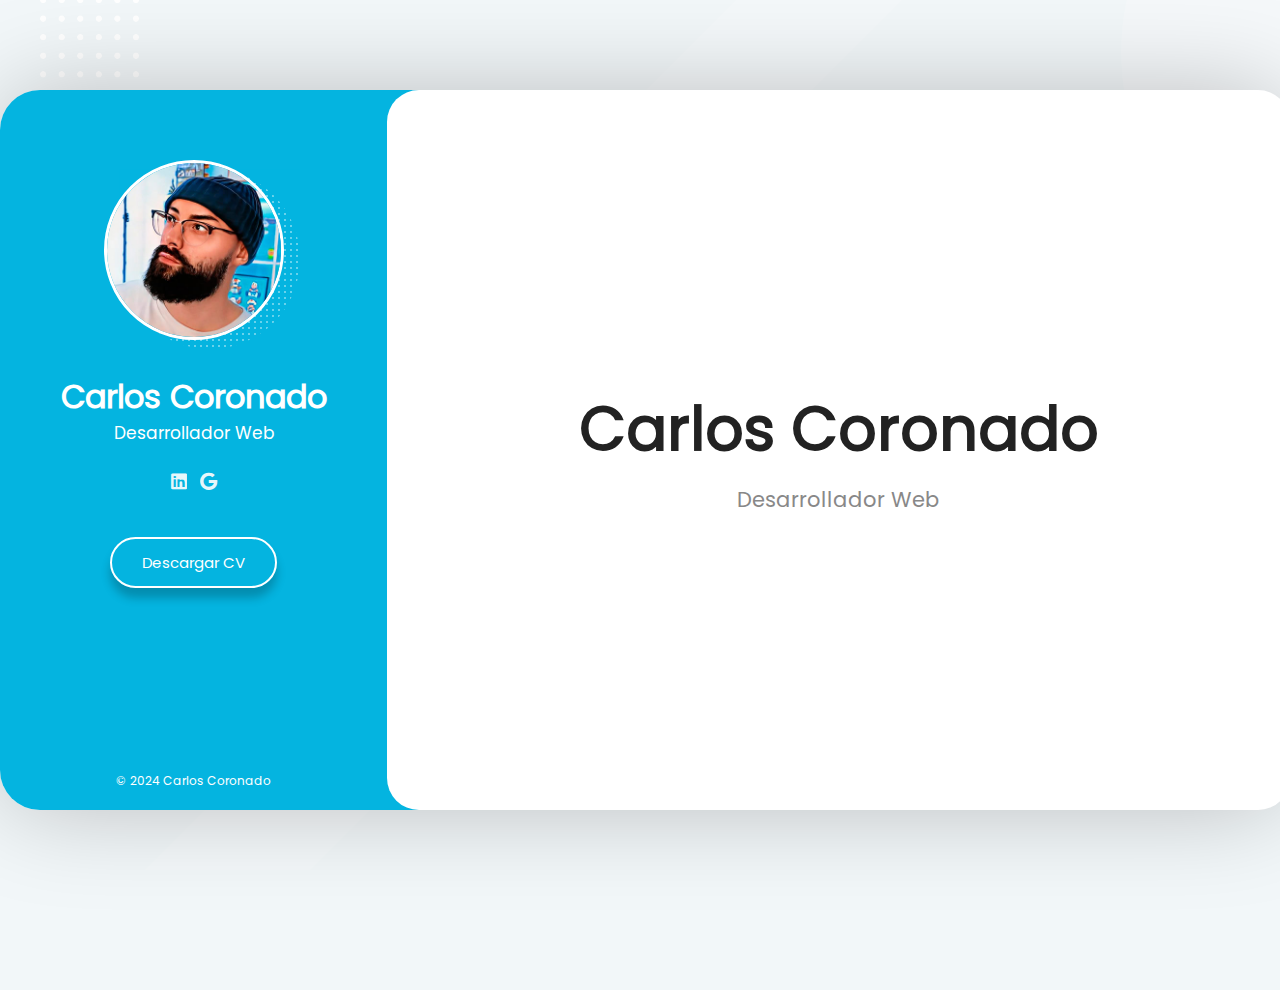
==== index.html @ d8cf8780 "First Commit" ====
<!DOCTYPE html>
<html lang="es">
  <head>
    <meta charset="UTF-8" />
    <meta name="viewport" content="width=device-width, initial-scale=1.0" />

    <!--Estilos-->
    <link
      rel="stylesheet"
      href="assets/fonts/fontawesome-free-6.1.2-web/css/all.min.css"
    />
    <link rel="stylesheet" href="assets/fonts/poppins/poppins.css" />
    <link rel="stylesheet" href="assets/css/reset.css" />
    <link rel="stylesheet" href="assets/css/scroll.css" />
    <link rel="stylesheet" href="assets/css/styles.css" />

    <title>Portafolio - Carlos Coronado</title>
  </head>
  <body>
    <!--Layout Principal-->
    <div class="layout">
      <!--Barra Lateral (Info del usuario)-->
      <aside class="layout__aside">
        <section class="aside__user-info">
          <!--Información general usuario-->
          <div class="user-info__general">
            <div class="user-info__container-image">
              <img
                src="assets/img/default-user.jpg"
                alt="Foto de perfil de usuario"
                class="user-info__image"
              />
            </div>
            <h2 class="user-info__name">Carlos Coronado</h2>
            <h4 class="user-info__job">Desarrollador Web</h4>
          </div>
          <!--Menu de navegación-->
          <nav class="user-info__menu">
            <ul class="menu__list">
              <li class="menu__option">
                <a href="index.html" class="menu__link menu__link--active">
                  <i class="fa-solid fa-home menu__icon"></i>
                  <span class="menu__overlay">Home</span>
                </a>
              </li>
              <li class="menu__option">
                <a href="sobre-mi.html" class="menu__link">
                  <i class="fa-solid fa-user menu__icon"></i>
                  <span class="menu__overlay">Sobre mi</span>
                </a>
              </li>
              <li class="menu__option">
                <a href="curriculum.html" class="menu__link">
                  <i class="fa-solid fa-graduation-cap menu__icon"></i>
                  <span class="menu__overlay">Curriculum</span>
                </a>
              </li>
              <li class="menu__option">
                <a href="portafolio.html" class="menu__link">
                  <i class="fa-solid fa-briefcase menu__icon"></i>
                  <span class="menu__overlay">Portafolio</span>
                </a>
              </li>
              <li class="menu__option">
                <a href="blog.html" class="menu__link">
                  <i class="fa-solid fa-book menu__icon"></i>
                  <span class="menu__overlay">Blog</span>
                </a>
              </li>
              <li class="menu__option">
                <a href="contacto.html" class="menu__link">
                  <i class="fa-solid fa-envelope menu__icon"></i>
                  <span class="menu__overlay">Contacto</span>
                </a>
              </li>
            </ul>
          </nav>
          <!--Link o redes sociales-->
          <div class="user-info__links">
            <ul class="links__social">
              <li class="social__option">
                <a href="#" class="social__link">
                  <i class="fa-brands fa-linkedin social__icon"></i>
                </a>
              </li>
              <li class="social__option">
                <a href="#" class="social__link">
                  <i class="fa-brands fa-google social__icon"></i>
                </a>
              </li>
            </ul>
          </div>
          <!--Boton del curriculum-->
          <div class="user-info__buttons">
            <a href="#" class="user-info__btn"> Descargar CV </a>
          </div>
          <!--Pie de página-->
          <footer class="user-info__footer">&copy; 2024 Carlos Coronado</footer>
        </section>
      </aside>

      <!--Contenido Principal-->
      <main class="layout__content">
        <section class="content__page">
          <!--Este contenido cambia en cada pagina del sitio web -->
          <h1 class="page__name">Carlos Coronado</h1>
          <h2 class="page__job">Desarrollador Web</h2>
        </section>
      </main>
    </div>
  </body>
</html>
---- assets/fonts/poppins/poppins.css ----
@font-face {
  font-family: 'Poppins';
  src: url('./Poppins-Regular.ttf') format('truetype');
  font-weight: 400;
  font-style: normal;
}
---- assets/css/scroll.css ----
:root {
  --color-scrollbar: #d3d3d4;
  --color-background-scrollbar: #eee;
}

/*SCROLL CHROME*/
.content__page::-webkit-scrollbar {
  width: 25px;
  background: transparent;
}

.content__page::-webkit-scrollbar-thumb {
  border: 10px solid transparent;
  box-shadow: none;
  border-radius: 40px;
}
.content__page:hover::-webkit-scrollbar-thumb {
  box-shadow: inset 0 0 0 10px var(--color-scrollbar);
}
.content__page:hover::-webkit-scrollbar-thumb:hover {
  border: 8px solid transparent;
  box-shadow: inset 0 0 0 10px var(--color-secundario);
}
.content__page::-webkit-scrollbar-track {
  background-color: transparent;
  margin-top: 40px;
  margin-bottom: 40px;
}

/*SCROLL MOZ*/
.content__page {
  scrollbar-width: thin;
  scrollbar-color: var(--color-scrollbar) transparent;
}

/*SCROLL CHROME BARRA LATERAL*/
.layout__aside::-webkit-scrollbar {
  width: 25px;
  background: var(--color-secundario);
}

.layout__aside::-webkit-scrollbar-thumb {
  border: 10px solid transparent;
  box-shadow: none;
  border-radius: 40px;
}
.layout__aside:hover::-webkit-scrollbar-thumb {
  box-shadow: inset 0 0 0 10px var(--color-principal);
}
.layout__aside:hover::-webkit-scrollbar-thumb:hover {
  border: 8px solid transparent;
  box-shadow: inset 0 0 0 10px var(--color-principal);
}
.layout__aside::-webkit-scrollbar-track {
  background-color: transparent;
  margin-top: 40px;
  margin-bottom: 40px;
}

/*SCROLL MOZ LATERAL*/
.layout_aside {
  scrollbar-width: thin;
  scrollbar-color: var(--color-scrollbar) transparent;
}

.layout__aside {
  scrollbar-width: thin;
  scrollbar-color: var(--color-scrollbar) var(--color-secundario);
}
---- assets/css/styles.css ----
/*Definicion Variables*/

:root {
  --color-principal: #fff;
  --color-secundario: #04b4e0;

  --color-background: #f2f7f9;
  --color-transparente: transparent;

  --color-icono: #b5b6b7;
  --color-subtitulo: #888;
  --color-titulo: #222;
  --color-texto: #555;

  --color-border-reviews: #e5e6e7;
  --color-company: #a5a6a7;

  --color-scrollbar: #d3d3d4;
  --color-background-scrollbar: #eee;

  --color-background-certificate: #f5f5f5;
}

/*Estilo generales*/

html {
  font-size: 10px;
}

body {
  width: 100%;
  height: auto;
  font-family: 'Poppins', Helvetica, sans-serif;
  font-size: 1.5rem;
  background-color: var(--color-background);
  color: var(--color-texto);
}

h1,
h2,
h3,
h4,
h5,
h6 {
  color: var(--color-titulo);
}

/*Imagen de Fondo*/
body {
  background-image: url('../img/fondo.png');
  background-size: cover;
  background-repeat: no-repeat;
  background-position: -20px -120px;
  overflow: hidden;
}

/*Estructura principal*/

.layout {
  position: relative;
  min-width: 1290px;
  width: 75%;
  height: 80vh;
  min-height: 80vh;
  margin: 10vh auto;

  display: grid;
  grid-template-areas: 'aside content';
  grid-template-columns: 30% 70%;

  /*Sombra detras del layout*/

  border-radius: 4rem;
  box-shadow: 0 0 100px -5px rgb(0, 0, 0, 0.25);
}

/*Barra lateral Azul*/
.layout__aside {
  grid-area: aside;

  border-radius: 4rem 0 0 4rem;
  overflow: auto;
  overflow-x: hidden;
}

.aside__user-info {
  display: flex;
  flex-direction: column;
  align-items: center;
  text-align: center;
  min-height: 100%;
  min-width: 30rem;
  background-color: var(--color-secundario);
  color: var(--color-principal);
}

.user-info__container-image {
  position: relative;
  display: inline-block;
  width: 18rem;
  margin-top: 7rem;
  z-index: 1;
}

.user-info__image {
  width: 100%;
  background-color: var(--color-principal);
  border: 3px solid var(--color-principal);
  border-radius: 20rem;
}

.user-info__container-image::after {
  content: 'Hola';
  position: absolute;
  top: 5%;
  left: 9%;
  z-index: -1;
  width: 100%;
  height: 100%;
  background-image: -webkit-repeating-radial-gradient(
    center center,
    #fff,
    #fff 1px,
    transparent 0px,
    transparent 100%
  );
  background-size: 0.6rem 0.6rem;
  border-radius: 30rem;
  opacity: 0.4;
}

.user-info__name {
  color: var(--color-principal);
  font-weight: bold;
  font-size: 3.2rem;
  margin-top: 2.6rem;
}

.user-info__job {
  font-size: 1.7rem;
  font-weight: 200;
  color: var(--color-principal);
}

.user-info__links {
  margin-bottom: 3.6rem;
}

.links__social {
  margin-top: 2rem;
  text-align: center;
  display: flex;
  flex-direction: row;
}

.social__option {
  height: 3rem;
  width: 3rem;
  font-size: 1.8rem;
  line-height: 3.2rem;
  opacity: 0.9;
  border-radius: 3rem;
  transition: all 300ms ease-in-out;
}

.social__option:hover {
  opacity: 1;
  background: rgba(255, 255, 255, 0.2);
}

.user-info__buttons {
  margin-top: 2rem;
  margin-bottom: 4rem;
}

.user-info__btn {
  border: 0.2rem solid var(--color-principal);
  padding: 3rem;
  padding-top: 1.3rem;
  padding-bottom: 1.3rem;
  border: 2px solid var(--color-principal);
  border-radius: 3.2rem;
  color: var(--color-principal);
  box-shadow: 0 10px 10px rgba(0, 0, 0, 0.22);
  transition: all 300ms ease-in-out;
}

.user-info__btn:hover {
  background-color: var(--color-principal);
  color: var(--color-secundario);
}

.user-info__footer {
  position: absolute;
  bottom: 2rem;
  font-size: 1.2rem;
}

/*Contenedor principal*/
.layout__content {
  grid-area: content;
  height: 100%;
  min-height: 100%;
  min-width: 100%;
  background-color: var(--color-secundario);
  border-radius: 0 10rem 10rem 0;
}

.content__page {
  min-height: 100%;
  background-color: var(--color-principal);
  border-radius: 3.2rem;
  display: flex;
  flex-direction: column;
  align-items: center;
  justify-content: center;
}

.page__name {
  font-size: 6rem;
  margin-bottom: 1rem;
}

.page__job {
  font-size: 2.1rem;
  font-weight: lighter;
  color: var(--color-subtitulo);
}

/*MENU NAVEGACION LATERAL*/
.user-info__menu {
  display: block;
  position: absolute;
  top: 0;
  right: -105px;
  background-color: var(--color-transparente);
  min-width: 11rem;
}

.menu__list {
  position: relative;
  display: flex;
  flex-direction: column;
  justify-content: space-between;
  align-items: center;
  background-color: var(--color-principal);
  width: 60%;
  min-height: 32rem;
  padding: 2rem 0;
  margin-left: 2.5rem;
  box-shadow: 0 0 3rem -0.5rem rgba(0, 0, 0, 0.15);
  border-radius: 5rem;
}

.menu__option {
  display: block;
  width: 100%;
  text-align: center;
}

.menu__option:hover .menu__icon,
.menu__link--active .menu__icon {
  color: var(--color-secundario);
}

.menu__icon {
  color: var(--color-icono);
  font-size: 2.8rem;
  transition: all 300ms ease-in-out;
}

.menu__overlay {
  position: absolute;
  right: 0;
  margin-top: -3rem;
  opacity: 0;
  padding: 0.5rem 1rem;
  display: block;
  color: var(--color-principal);
  background-color: var(--color-secundario);
  white-space: nowrap;
  transition: all 300ms ease-in-out;
}

.menu__option:hover .menu__overlay {
  opacity: 1;
  right: 100%;
}

/*SOBRE MI*/
.content__about {
  overflow: auto;
  padding: 6rem;
  padding-right: 3rem;
  min-height: 100%;
  height: 100%;
  display: inline-block;
}

.about__header {
  display: inline-block;
  margin-bottom: 4.5rem;
}

.about__title {
  font-size: 3.2rem;
  position: relative;
}

.about__title::after {
  content: '';
  position: absolute;
  width: 50px;
  height: 30px;
  top: 20px;
  right: -25px;
  background-image: -webkit-repeating-radial-gradient(
    center center,
    var(--color-secundario),
    var(--color-secundario) 1px,
    transparent 1px,
    transparent 100%
  );
  background-size: 6px 6px;
}

.title__color {
  color: var(--color-secundario);
}

/*INFORMACIÓN PERSONAL*/
.about__personal-info {
  display: flex;
  flex-direction: row;
  width: 100%;
  margin-bottom: 5rem;
}

.personal-info__bio {
  flex-basis: 56%;
}

.personal-info__description {
  font-size: 1.5rem;
  line-height: 1.4rem;
}

.personal-info__data {
  flex-basis: 44%;
  padding: 0 1.5rem;
}

.personal-info__option {
  margin-bottom: 1rem;
}

.personal-info__title {
  margin-right: 0.5rem;
  color: var(--color-secundario);
  font-weight: 600;
}

/*Servicios*/
.about__services {
  width: 100%;
  margin-bottom: 3rem;
}

.services__header {
  display: inline-block;
  padding-right: 1.2rem;
  margin-bottom: 2.5rem;
  position: relative;
}

.services__title {
  font-size: 2.1rem;
}

.services__title::after {
  content: '';
  position: absolute;
  width: 30px;
  height: 20px;
  top: 15px;
  left: 110px;
  background-image: -webkit-repeating-radial-gradient(
    center center,
    var(--color-secundario),
    var(--color-secundario) 1px,
    transparent 1px,
    transparent 100%
  );
  background-size: 6px 6px;
  opacity: 0.5;
}

.services__container {
  width: 100%;
  display: flex;
  flex-direction: row;
  flex-wrap: wrap;
}

.services__service {
  flex-basis: calc(50% - 3rem);
  margin-right: 3rem;
  margin-bottom: 2.5rem;
}

.service__real-icon {
  color: var(--color-secundario);
  font-size: 3.8rem;
}

.service__title {
  font-size: 1.8rem;
  margin: 0.5rem 0;
}

.service__description {
  font-size: 1.4rem;
  text-align: justify;
}

/*RESEÑAS*/
.about__reviews {
  width: 100%;
  margin-bottom: 3rem;
}

.reviews__header {
  display: inline-block;
  padding-right: 1.2rem;
  margin-bottom: 2.5rem;
  position: relative;
}

.reviews__title {
  font-size: 2.1rem;
  margin-bottom: 2.5rem;
}

.reviews__title::after {
  content: '';
  position: absolute;
  width: 30px;
  height: 20px;
  top: 15px;
  left: 72px;
  background-image: -webkit-repeating-radial-gradient(
    center center,
    var(--color-secundario),
    var(--color-secundario) 1px,
    transparent 1px,
    transparent 100%
  );
  background-size: 5px 5px;
  opacity: 0.5;
}

.reviews__container {
  width: 100%;
  display: flex;
  flex-direction: row;
  flex-wrap: wrap;
}

.reviews__review {
  flex-basis: calc(50% - 2.5rem);

  border: 2px solid var(--color-border-reviews);
  border-radius: 2rem;
  padding-top: 0;
  padding-right: 2.5rem;
  padding-left: 2.5rem;
  padding-bottom: 1.5rem;
  margin-right: 2.5rem;
  margin-top: 4.5rem;
  margin-bottom: 1rem;
}

.review__image-container {
  width: 100%;
}

.review__image {
  max-width: 9rem;
  max-height: 9rem;
  border-radius: 9rem;
  margin: 0 auto;
  margin-top: -4.5rem;
  margin-bottom: 2rem;
  box-shadow: 0 10px 10px -8px rgba(0, 0, 0, 0.22);
}

.review__description {
  margin-bottom: 1rem;
}

.review__text {
  font-size: 1.5rem;
  line-height: 2.4rem;
}

.review__autor {
  margin-top: 2rem;
  display: flex;
  flex-direction: row;
  justify-content: space-between;
}

.review__name {
  margin-bottom: 0.5rem;
  font-size: 1.5rem;
}

.review__company {
  color: var(--color-company);
  font-weight: 300;
  font-size: 1.3rem;
}

.review__icon {
  font-size: 4rem;
  opacity: 0.5;
  color: var(--color-secundario);
}

/*Clientes*/

.about__clients {
  width: 100%;
  margin-bottom: 2rem;
}

.clients__header {
  display: inline-block;
  padding-right: 1.2rem;
  padding-bottom: 3rem;
  position: relative;
}

.clients__title {
  font-size: 2.1rem;
}

.clients__title::after {
  content: '';
  position: absolute;
  width: 30px;
  height: 20px;
  top: 15px;
  left: 70px;
  background-image: -webkit-repeating-radial-gradient(
    center center,
    var(--color-secundario),
    var(--color-secundario) 1px,
    transparent 1px,
    transparent 100%
  );
  background-size: 5px 5px;
  opacity: 0.5;
}

.clients__container {
  display: flex;
  flex-direction: row;
  justify-content: space-between;
}

.clients__link {
  display: block;
  width: 100%;
  opacity: 0.7;
  transition: all 300ms linear;
}

.clients__link:hover {
  opacity: 1;
}

.client__img {
  width: 145px;
  padding: 1.5rem;
  margin-bottom: 1.5rem;
}

/*PRECIOS*/
.about__prices {
  width: 100%;
  margin-bottom: 3rem;
}

.prices__header {
  display: inline-block;
  padding-right: 1.2rem;
  padding-bottom: 2.5rem;
  position: relative;
}

.prices__title {
  font-size: 2.1rem;
}

.prices__title::after {
  content: '';
  position: absolute;
  width: 30px;
  height: 20px;
  top: 15px;
  left: 50px;
  background-image: -webkit-repeating-radial-gradient(
    center center,
    var(--color-secundario),
    var(--color-secundario) 1px,
    transparent 1px,
    transparent 100%
  );
  background-size: 5px 5px;
  opacity: 0.5;
}

.prices__container {
  margin-bottom: 5rem;
  display: flex;
  flex-direction: row;
}

.prices__box {
  flex-basis: 50%;
  height: 100%;
  margin-right: 3rem;
  padding: 3rem;
  border: 2px solid var(--color-border-reviews);
  text-align: center;
  border-radius: 1.5rem;
  transition: all 300ms ease-in-out;
}

.prices__box:last-of-type {
  margin-right: 0rem;
}

.prices__box:hover {
  box-shadow: 0 18px 24px -5px rgba(0, 0, 0, 0.15);
  transform: translateY(-1rem);
}

.prices__subtitle {
  margin-bottom: 3rem;
}

.prices__text {
  position: relative;
  display: inline-block;
}

.prices__box:hover .prices__text::after {
  content: '';
  position: absolute;
  right: 0;
  left: 0;
  bottom: -0.3rem;
  height: 0.2rem;
  background-color: var(--color-secundario);
}

.prices__price {
  padding-bottom: 1rem;
}

.prices__number {
  font-size: 4.2rem;
  line-height: 1;
  color: var(--color-titulo);
  display: block;
}

.prices__advice {
  display: block;
  color: var(--color-subtitulo);
}

.prices__buy {
  padding-top: 2.5rem;
  padding-bottom: 3rem;
}

.prices__btn {
  display: inline-block;
  padding: 1.2rem 3.1rem;
  border: 2px solid var(--color-border-reviews);
  box-shadow: 0 10px 10px -8px var(--color-border-reviews);
  border-radius: 3rem;
  transition: all 300ms ease-in-out;
}

.prices__btn:hover {
  border: 2px solid var(--color-secundario);
  background-color: var(--color-secundario);
  color: var(--color-principal);
}

.prices__reward {
  font-size: 1.4rem;
  padding: 0.6rem 0rem;
}

/*EXTRAS*/

.about__extra {
  width: 100%;
  margin-bottom: 3rem;
}

.extra__header {
  display: inline-block;
  padding-right: 1.2rem;
  padding-bottom: 2.5rem;
  position: relative;
}

.extra__title {
  font-size: 2.1rem;
}

.extra__title::after {
  content: '';
  position: absolute;
  width: 30px;
  height: 20px;
  top: 15px;
  left: 165px;
  background-image: -webkit-repeating-radial-gradient(
    center center,
    var(--color-secundario),
    var(--color-secundario) 1px,
    transparent 1px,
    transparent 100%
  );
  background-size: 5px 5px;
  opacity: 0.5;
}

.extra__container {
  width: 100%;
  display: flex;
  flex-direction: row;
  justify-content: space-between;
  flex-wrap: wrap;
  margin-bottom: 1.5rem;
}

.extra__info {
  flex-basis: 30%;
  border: 2px solid var(--color-border-reviews);
  text-align: center;
  border-radius: 1rem;
  padding: 2.5rem 1rem;
  transition: all 300ms ease-in-out;
}

.extra__info:hover {
  transform: translateY(-0.5rem);
}

.extra__icon {
  font-size: 3.3rem;
  color: var(--color-secundario);
  margin-bottom: 1rem;
}

.extra__subtitle {
  font-size: 1.5rem;
  margin: 1.5rem;
}

.extra__quantity {
  display: block;
  font-size: 3.6rem;
  line-height: 5rem;
  margin: 1.5rem 1rem;
  color: var(--color-subtitulo);
}

/*Parte de curriculum*/
.content__resume {
  display: block;
  height: 100%;
  min-height: 100%;
  padding: 6rem;
  padding-right: 3rem;
  overflow: auto;
}

.resume__header {
  display: inline-block;
  padding-right: 1.2rem;
  margin-bottom: 2.5rem;
  position: relative;
}

.resume__title {
  font-size: 2.1rem;
}

.resume__title::after {
  content: '';
  position: absolute;
  width: 30px;
  height: 20px;
  top: 15px;
  right: -15px;
  background-image: -webkit-repeating-radial-gradient(
    center center,
    var(--color-secundario),
    var(--color-secundario) 1px,
    transparent 1px,
    transparent 100%
  );
  background-size: 5px 5px;
  opacity: 0.5;
}

.resume__subheader {
  display: inline-block;
  padding-right: 1.2rem;
  margin-bottom: 2.5rem;
  position: relative;
}

.resume__subtitle {
  font-size: 2.1rem;
}

.resume__subtitle::after {
  content: '';
  position: absolute;
  width: 30px;
  height: 20px;
  top: 16px;
  right: 2px;
  background-image: -webkit-repeating-radial-gradient(
    center center,
    var(--color-secundario),
    var(--color-secundario) 1px,
    transparent 1px,
    transparent 100%
  );
  background-size: 5px 5px;
  opacity: 0.5;
}
.subtitle__color {
  color: var(--color-secundario);
}

.resume__container {
  width: 100%;
  display: flex;
  flex-direction: row;
}

/*Lado izquierdo*/
.resume__left {
  flex-basis: 58%;
  margin-right: 1.5rem;
}

.resume__timelines {
  margin-bottom: 5rem;
  position: relative;
}

.timelines__timeline {
  position: inline-block;
  width: 100%;
  margin-bottom: 1.5rem;
  display: flex;
  flex-direction: row;
}

.timeline__header {
  flex-basis: 30%;
  text-align: right;
  padding-right: 2.5rem;
}

.timeline__year {
  margin: 0.3rem 0;
  line-height: 1.9rem;
  font-size: 1.4rem;
}

.timeline__company {
  display: block;
  font-size: 1.3rem;
  font-weight: lighter;
  color: var(--color-company);
}

.timeline__description {
  width: 70%;
  padding-left: 2.5rem;
  padding-right: 1.5rem;
}

.timeline__title {
  font-size: 1.6rem;
  margin-bottom: 0.3rem;
}

.timeline__text {
  font-size: 1.4rem;
  margin-bottom: 1rem;
}

.timeline__divider {
  position: absolute;
  top: 0;
  left: 30%;
  bottom: -49px;
  width: 1px;

  background-color: var(--color-background-scrollbar);
}

.timeline__divider::before {
  content: '';
  position: absolute;
  margin-left: -0.8rem;
  width: 1.7rem;
  height: 1.7rem;
  background-color: var(--color-secundario);
  border-radius: 1rem;
  opacity: 0.25;
}

.timeline__divider::after {
  content: '';
  position: absolute;
  margin-top: 0.4rem;
  margin-left: -0.4rem;
  width: 0.9rem;
  height: 0.9rem;
  background-color: var(--color-principal);
  border-radius: 1rem;
  border: 2px solid var(--color-secundario);
  opacity: 1;
}

/*Lado derecho */
.resume__right {
  flex-basis: 41%;
  padding: 0 1.5rem;
}

.resume__skills {
  width: 100%;
  margin-bottom: 3rem;
}

/*Habilidades*/
.skills__title {
  display: flex;
  justify-content: space-between;
}

.skills__text {
  font-size: 1.3rem;
  line-height: 1.4rem;
  margin-bottom: 0.4rem;
}

.skills__number {
  font-size: 1.1rem;
  line-height: 1.4rem;
  margin-bottom: 0.4rem;
  color: var(--color-subtitulo);
}

.skills__progressbar {
  height: 1rem;
  border: 1px solid var(--color-secundario);
  border-radius: 1rem;
  background-color: var(--color-principal);
  margin-bottom: 1.5rem;
}

.skills__percentage {
  width: 40%;
  height: 0.8rem;
  background-color: var(--color-secundario);
  border: 2px solid var(--color-principal);
  border-radius: 1rem;
}

.skills__percentage--p1 {
  width: 70%;
}

.skills__percentage--p2 {
  width: 50%;
}

.skills__percentage--p3 {
  width: 40%;
}

.skills__percentage--p4 {
  width: 60%;
}

/*Conocimiento*/
.knowledges__list {
  display: flex;
  flex-direction: row;
  flex-wrap: wrap;
}

.knowledgs__option {
  padding: 0.4rem 1rem;
  margin: 0.3rem 0.3rem;
  font-size: 1.3rem;
  background-color: var(--color-secundario);
  border-radius: 0.3rem;
  color: var(--color-principal);
}

/*Certificado*/

.certificates__container {
  display: flex;
  flex-direction: row;
  flex-wrap: wrap;
  gap: 3rem;
}

.certificates__certificate {
  flex-basis: calc(50% - 1.5rem);
  border: 2px solid var(--color-border-reviews);
  border-radius: 0.8rem;
  display: flex;
  flex-direction: row;
}

.certificate__logo {
  width: 15rem;
  height: 100%;
  padding: 2.5rem;
  background-color: var(--color-background-certificate);
  display: flex;
  justify-content: center;
  align-items: center;
}

.certificate__images {
  width: 100%;
}

.certificate__content {
  padding: 2rem 2.5rem;
}

.certificate__title {
  font-size: 1.6rem;
  margin-bottom: 0.5rem;
}

.certificate__id {
  display: inline-block;
  margin-bottom: 0.3rem;
  font-size: 1.3rem;
  color: var(--color-subtitulo);
}

.certificate__date {
  font-size: 1rem;
  color: var(--color-subtitulo);
  opacity: 0.7;
}
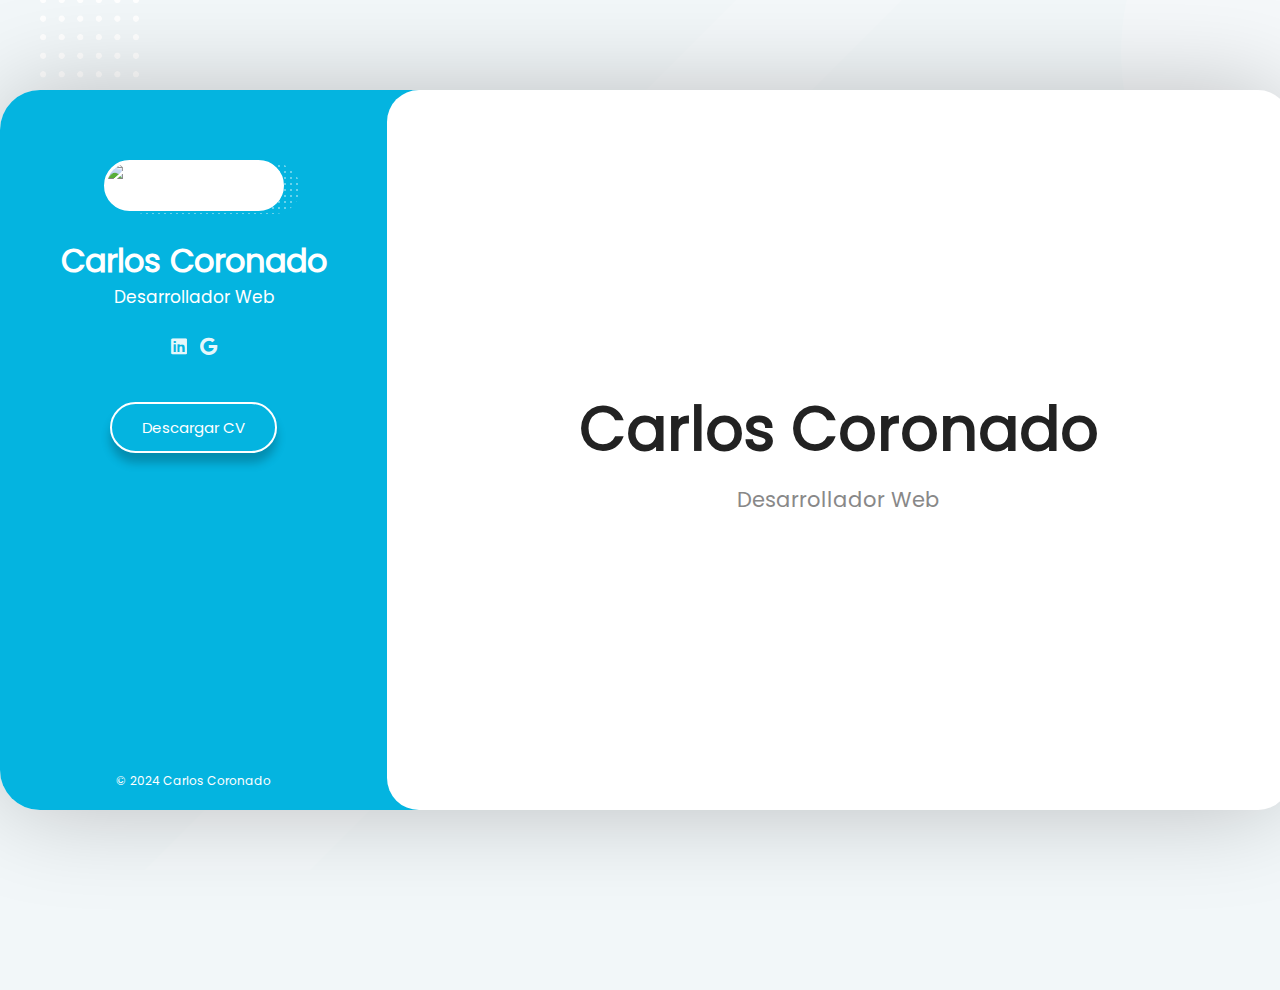
==== commit 804c67a1: "First Commit" ====
--- a/index.html
+++ b/index.html
@@ -26,7 +26,7 @@
           <div class="user-info__general">
             <div class="user-info__container-image">
               <img
-                src="assets/img/default-user.jpg"
+                src=""
                 alt="Foto de perfil de usuario"
                 class="user-info__image"
               />
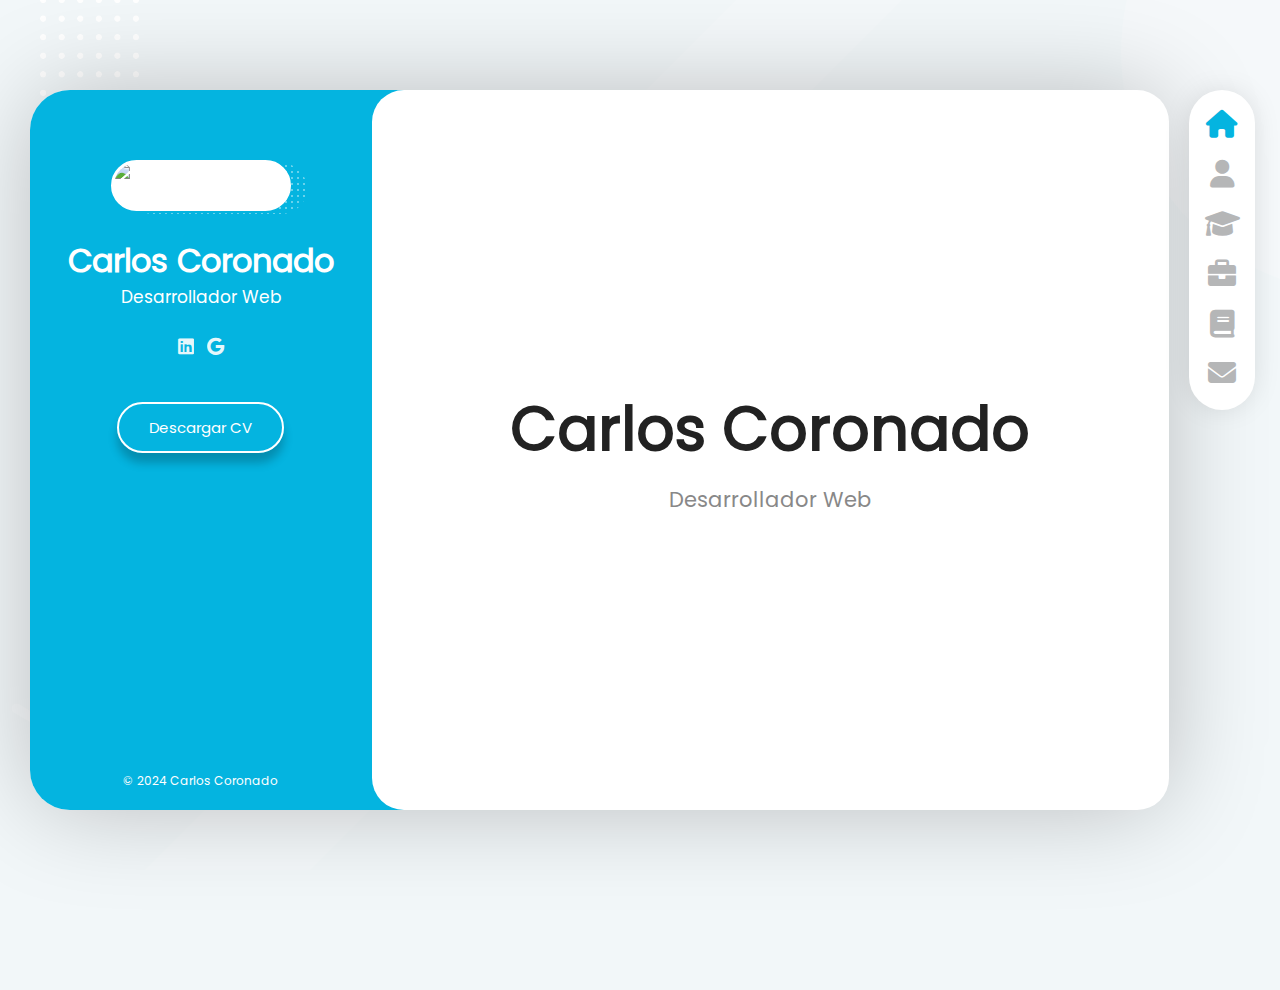
==== commit d12a9e79: "Final de portafolio practica añadiendo resposive design" ====
--- a/index.html
+++ b/index.html
@@ -2,7 +2,10 @@
 <html lang="es">
   <head>
     <meta charset="UTF-8" />
-    <meta name="viewport" content="width=device-width, initial-scale=1.0" />
+    <meta
+      name="viewport"
+      content="width=device-width, initial-scale=1, maximum-scale:1"
+    />
 
     <!--Estilos-->
     <link
@@ -13,6 +16,10 @@
     <link rel="stylesheet" href="assets/css/reset.css" />
     <link rel="stylesheet" href="assets/css/scroll.css" />
     <link rel="stylesheet" href="assets/css/styles.css" />
+    <link rel="stylesheet" href="assets/css/responsive.css" />
+
+    <!--Script JS-->
+    <script src="assets/js/menu.js" defer></script>
 
     <title>Portafolio - Carlos Coronado</title>
   </head>
@@ -99,6 +106,12 @@
         </section>
       </aside>
 
+      <!--Menu responsive-->
+      <div class="layout__menu-toggle">
+        <i class="menu-toggle__icon fa-solid fa-bars"></i>
+        <i class="menu-toggle__icon fa-solid fa-xmark"></i>
+      </div>
+
       <!--Contenido Principal-->
       <main class="layout__content">
         <section class="content__page">
--- a/assets/css/scroll.css
+++ b/assets/css/scroll.css
@@ -1,16 +1,17 @@
 :root {
   --color-scrollbar: #d3d3d4;
   --color-background-scrollbar: #eee;
+  --color-secundario: #04b4e0;
 }
 
 /*SCROLL CHROME*/
 .content__page::-webkit-scrollbar {
-  width: 25px;
+  width: 2.5rem;
   background: transparent;
 }
 
 .content__page::-webkit-scrollbar-thumb {
-  border: 10px solid transparent;
+  border: 1rem solid transparent;
   box-shadow: none;
   border-radius: 40px;
 }
--- a/assets/css/styles.css
+++ b/assets/css/styles.css
@@ -19,12 +19,13 @@
   --color-background-scrollbar: #eee;
 
   --color-background-certificate: #f5f5f5;
+  --color-background-contact: #fcfcfc;
 }
 
 /*Estilo generales*/
 
 html {
-  font-size: 10px;
+  font-size: 62.5% /*Equivalente a 10px*/;
 }
 
 body {
@@ -232,7 +233,7 @@
   display: block;
   position: absolute;
   top: 0;
-  right: -105px;
+  right: -10.5rem;
   background-color: var(--color-transparente);
   min-width: 11rem;
 }
@@ -310,10 +311,10 @@
 .about__title::after {
   content: '';
   position: absolute;
-  width: 50px;
-  height: 30px;
-  top: 20px;
-  right: -25px;
+  width: 5rem;
+  height: 3rem;
+  top: 2rem;
+  right: -2.5rem;
   background-image: -webkit-repeating-radial-gradient(
     center center,
     var(--color-secundario),
@@ -375,15 +376,22 @@
 
 .services__title {
   font-size: 2.1rem;
-}
-
+  position: relative;
+}
+
+.services__container {
+  width: 100%;
+  display: flex;
+  flex-direction: row;
+  flex-wrap: wrap;
+}
 .services__title::after {
   content: '';
   position: absolute;
-  width: 30px;
-  height: 20px;
-  top: 15px;
-  left: 110px;
+  width: 3rem;
+  height: 2rem;
+  top: 1.5rem;
+  left: 11rem;
   background-image: -webkit-repeating-radial-gradient(
     center center,
     var(--color-secundario),
@@ -395,13 +403,6 @@
   opacity: 0.5;
 }
 
-.services__container {
-  width: 100%;
-  display: flex;
-  flex-direction: row;
-  flex-wrap: wrap;
-}
-
 .services__service {
   flex-basis: calc(50% - 3rem);
   margin-right: 3rem;
@@ -444,10 +445,10 @@
 .reviews__title::after {
   content: '';
   position: absolute;
-  width: 30px;
-  height: 20px;
-  top: 15px;
-  left: 72px;
+  width: 3rem;
+  height: 2rem;
+  top: 1.5rem;
+  left: 7.2rem;
   background-image: -webkit-repeating-radial-gradient(
     center center,
     var(--color-secundario),
@@ -548,10 +549,10 @@
 .clients__title::after {
   content: '';
   position: absolute;
-  width: 30px;
-  height: 20px;
-  top: 15px;
-  left: 70px;
+  width: 3rem;
+  height: 2rem;
+  top: 1.5rem;
+  left: 7rem;
   background-image: -webkit-repeating-radial-gradient(
     center center,
     var(--color-secundario),
@@ -581,7 +582,7 @@
 }
 
 .client__img {
-  width: 145px;
+  width: 14.5rem;
   padding: 1.5rem;
   margin-bottom: 1.5rem;
 }
@@ -606,10 +607,10 @@
 .prices__title::after {
   content: '';
   position: absolute;
-  width: 30px;
-  height: 20px;
-  top: 15px;
-  left: 50px;
+  width: 3rem;
+  height: 2rem;
+  top: 1.5rem;
+  left: 5rem;
   background-image: -webkit-repeating-radial-gradient(
     center center,
     var(--color-secundario),
@@ -728,10 +729,10 @@
 .extra__title::after {
   content: '';
   position: absolute;
-  width: 30px;
-  height: 20px;
-  top: 15px;
-  left: 165px;
+  width: 3rem;
+  height: 2rem;
+  top: 1.5rem;
+  left: 16.5rem;
   background-image: -webkit-repeating-radial-gradient(
     center center,
     var(--color-secundario),
@@ -808,10 +809,10 @@
 .resume__title::after {
   content: '';
   position: absolute;
-  width: 30px;
-  height: 20px;
-  top: 15px;
-  right: -15px;
+  width: 3rem;
+  height: 2rem;
+  top: 1.5rem;
+  right: -1.5rem;
   background-image: -webkit-repeating-radial-gradient(
     center center,
     var(--color-secundario),
@@ -837,10 +838,10 @@
 .resume__subtitle::after {
   content: '';
   position: absolute;
-  width: 30px;
-  height: 20px;
-  top: 16px;
-  right: 2px;
+  width: 3rem;
+  height: 2rem;
+  top: 1.6rem;
+  right: 0.2rem;
   background-image: -webkit-repeating-radial-gradient(
     center center,
     var(--color-secundario),
@@ -919,9 +920,9 @@
   position: absolute;
   top: 0;
   left: 30%;
-  bottom: -49px;
+  bottom: -4.9rem;
   width: 1px;
-
+  height: auto;
   background-color: var(--color-background-scrollbar);
 }
 
@@ -1079,3 +1080,463 @@
   color: var(--color-subtitulo);
   opacity: 0.7;
 }
+
+/*Estilos de portafolio*/
+
+.content__portfolio {
+  display: block;
+  height: 100%;
+  min-height: 100%;
+  padding: 6rem;
+  padding-right: 3rem;
+  overflow: auto;
+}
+
+.portfolio__header {
+  display: inline-block;
+  margin-bottom: 4rem;
+}
+
+.portfolio__title {
+  font-size: 3.2rem;
+  position: relative;
+}
+
+.portfolio__title::after {
+  content: '';
+  position: absolute;
+  top: 2rem;
+  left: 12rem;
+  width: 5rem;
+  height: 3rem;
+  background-image: -webkit-repeating-radial-gradient(
+    center center,
+    var(--color-secundario),
+    var(--color-secundario) 1px,
+    transparent 1px,
+    transparent 100%
+  );
+  background-size: 6px 6px;
+  opacity: 0.5;
+}
+
+.portfolio__navbar {
+  margin-bottom: 3rem;
+}
+
+.portfolio__menu {
+  display: flex;
+  flex-direction: row;
+  flex-wrap: wrap;
+  gap: 1.5rem;
+}
+
+.portfolio__option {
+  font-size: 1.3rem;
+  opacity: 0.7;
+}
+
+.portafolio__option--active {
+  opacity: 1;
+}
+
+.portfolio__link {
+  cursor: pointer;
+}
+
+.portfolio__link:hover {
+  color: var(--color-secundario);
+  text-shadow: 0 0 1px rgba(0, 0, 0, 0.25);
+}
+
+.portfolio__gallery {
+  display: flex;
+  flex-direction: row;
+  flex-wrap: wrap;
+}
+
+.gallery__item {
+  position: relative;
+  flex-basis: 33%;
+  padding: 0.7rem;
+}
+
+.gallery__container-image {
+  overflow: hidden;
+}
+
+.gallery__image {
+  transition: all 300ms ease-in-out;
+}
+
+.gallery__item:hover .gallery__image {
+  transform: scale(1.1);
+}
+
+.gallery__title {
+  font-size: 1.6rem;
+  padding: 1.5rem 0;
+  font-weight: bold;
+}
+
+.gallery__icon {
+  opacity: 0;
+  position: absolute;
+  top: 1.5rem;
+  right: 1.5rem;
+  width: 3rem;
+  height: 3rem;
+  font-size: 1.6rem;
+  text-align: center;
+  line-height: 3rem;
+  background-color: var(--color-principal);
+  color: var(--color-secundario);
+  transition: all 450ms ease-in-out;
+}
+
+.gallery__category {
+  opacity: 0;
+  position: absolute;
+  top: 1.5rem;
+  left: 1.5rem;
+  padding: 0.2rem 0.7rem;
+  font-size: 1.1rem;
+  background-color: var(--color-principal);
+  color: var(--color-texto);
+  transition: all 450ms ease-in-out;
+}
+
+.gallery__item:hover .gallery__icon,
+.gallery__item:hover .gallery__category {
+  transform: scale(1.1);
+  opacity: 1;
+}
+
+/*Estilos del blog*/
+
+.content__blog {
+  display: block;
+  height: 100%;
+  min-height: 100%;
+  padding: 6rem;
+  padding-right: 3rem;
+  overflow: auto;
+}
+
+.blog__header {
+  display: inline-block;
+  margin-bottom: 4.5rem;
+}
+
+.blog__title {
+  font-size: 3.2rem;
+  position: relative;
+}
+
+.blog__title::after {
+  content: '';
+  position: absolute;
+  top: 2rem;
+  left: 4rem;
+  width: 5rem;
+  height: 3rem;
+  background-image: -webkit-repeating-radial-gradient(
+    center center,
+    var(--color-secundario),
+    var(--color-secundario) 1px,
+    transparent 1px,
+    transparent 100%
+  );
+  background-size: 5px 5px;
+  opacity: 0.5;
+}
+
+.blog__articles {
+  margin-bottom: 2.5rem;
+  display: flex;
+  flex-direction: row;
+  flex-wrap: wrap;
+}
+
+.articles__article {
+  flex-basis: 50%;
+  padding: 0 1.5rem;
+  padding-bottom: 3.5rem;
+}
+
+.article__top {
+  position: relative;
+  overflow: hidden;
+}
+
+.article__category {
+  position: absolute;
+  top: 1rem;
+  left: 1rem;
+  font-size: 1.1rem;
+  padding: 0.1rem 0.7rem;
+  line-height: 2rem;
+  background-color: var(--color-principal);
+  color: var(--color-texto);
+  z-index: 3;
+}
+
+.article__mask {
+  width: 100%;
+  height: 18.5rem;
+  overflow: hidden;
+}
+
+.article__image {
+  display: block;
+  z-index: 1;
+  transition: all 300ms ease-in-out;
+}
+
+.article__top:hover .article__image {
+  transform: scale(1.1);
+}
+
+.article__logo {
+  transition: all 200ms ease-in-out;
+  opacity: 0;
+  font-size: 4.4rem;
+  position: absolute;
+  top: calc(50% - 2.2rem);
+  left: calc(50% - 2.2rem);
+  color: var(--color-principal);
+  width: 4.4rem;
+  text-align: center;
+}
+
+.article__top:hover .article__logo {
+  transform: scale(1.1);
+  opacity: 1;
+}
+
+.article__bottom {
+  margin: 0;
+  padding: 2.1rem;
+  padding-top: 1.5rem;
+  border: 0.1rem solid var(--color-border-reviews);
+  border-top: 0;
+}
+
+.article__date {
+  display: block;
+  font-size: 1.1rem;
+  font-weight: 300;
+  color: var(--color-subtitulo);
+}
+
+.article__title {
+  font-size: 1.8rem;
+}
+
+/*Estilo de contactos*/
+
+.content__contact {
+  display: block;
+  height: 100%;
+  min-height: 100%;
+  padding: 6rem;
+  padding-right: 3rem;
+  overflow: auto;
+}
+
+.contact__header {
+  display: inline-block;
+  margin-bottom: 4.5rem;
+}
+
+.contact__title {
+  font-size: 3.2rem;
+  position: relative;
+}
+
+.contact__title:after {
+  content: '';
+  position: absolute;
+  top: 2rem;
+  left: 12rem;
+  width: 5rem;
+  height: 3rem;
+  background-image: -webkit-repeating-radial-gradient(
+    center center,
+    var(--color-secundario),
+    var(--color-secundario) 1px,
+    transparent 1px,
+    transparent 100%
+  );
+  background-size: 5px 5px;
+  opacity: 0.5;
+}
+
+.contact__container {
+  display: flex;
+  flex-direction: row;
+}
+
+.contact__info {
+  flex-basis: 33%;
+  padding: 0 1.5rem;
+}
+
+.contact__data {
+  width: 100%;
+  margin-bottom: 1.5rem;
+  padding: 2rem 1rem;
+  text-align: center;
+  background-color: var(--color-background-contact);
+  border: 1px solid var(--color-border-reviews);
+}
+
+.contact__icon {
+  font-size: 3.3rem;
+  color: var(--color-secundario);
+}
+
+.contact__title {
+  font-size: 1.5rem;
+  margin-top: 1rem;
+}
+
+.contact__form-header {
+  display: inline-block;
+  padding-right: 1.2rem;
+  margin-bottom: 2.5rem;
+  position: relative;
+}
+
+.form-header__title {
+  font-size: 2.1rem;
+}
+
+.form-header__title::after {
+  content: '';
+  position: absolute;
+  top: 1rem;
+  left: 22rem;
+  width: 5rem;
+  height: 3rem;
+  background-image: -webkit-repeating-radial-gradient(
+    center center,
+    var(--color-secundario),
+    var(--color-secundario) 1px,
+    transparent 1px,
+    transparent 100%
+  );
+  background-size: 5px 5px;
+  opacity: 0.5;
+}
+
+.content__form-box {
+  flex-basis: 66%;
+  padding: 0 1.5rem;
+}
+
+.form__container {
+  display: flex;
+  flex-direction: row;
+}
+
+.form__left {
+  flex-basis: 47%;
+  margin-right: 1.5rem;
+}
+
+.form__group {
+  position: relative;
+  margin-bottom: 2.5rem;
+}
+
+.form__input {
+  position: relative;
+  width: 100%;
+  height: 4.2rem;
+  display: block;
+  font-size: 1.5rem;
+  padding: 1rem 1.5rem;
+  border: 0.2rem solid var(--color-border-reviews);
+  border-radius: 0.5rem;
+  outline: none;
+  box-shadow: 0 1rem 1rem -8px rgba(0, 0, 0, 0.1);
+  background-color: transparent;
+  line-height: 2.1rem;
+  background-color: transparent;
+}
+
+.form__input:focus {
+  border: 0.2rem solid var(--color-secundario);
+}
+
+.form__right {
+  flex-basis: 50%;
+  max-width: 50%;
+  max-height: 100%;
+}
+
+.form__group--textarea {
+  height: 100%;
+}
+
+.form__input--textarea {
+  display: block;
+  resize: none;
+  height: 100%;
+}
+
+.form__label {
+  position: absolute;
+  top: 1rem;
+  left: 1.5rem;
+  color: var(--color-company);
+  transition: all 300ms ease-in-out;
+  pointer-events: none;
+}
+
+.form__input:focus ~ label,
+.form__input:not(:placeholder-shown) ~ label {
+  top: -2rem;
+  left: 0;
+  z-index: 1;
+  font-size: 1.3rem;
+  color: var(--color-secundario);
+}
+
+.form__input::-webkit-input-placeholder {
+  color: transparent;
+}
+
+.form__input::-moz-placeholder {
+  color: transparent;
+}
+
+.form__button {
+  padding: 1rem 3rem;
+  font-size: 1.5rem;
+  border: 0.2rem solid var(--color-secundario);
+  color: var(--color-titulo);
+  background-color: var(--color-principal);
+  border-radius: 3rem;
+  box-shadow: 0 1rem 1rem -8px rgba(0, 0, 0, 0.22);
+  cursor: pointer;
+  transition: all 300ms ease-in-out;
+}
+
+.form__button:hover {
+  background-color: var(--color-secundario);
+  color: var(--color-principal);
+}
+
+.contact__map {
+  width: 100%;
+  min-height: 15rem;
+  margin-bottom: 3.5rem;
+  overflow: hidden;
+}
+
+.contact__iframe {
+  width: 100%;
+  height: 14rem;
+}
--- a/assets/css/responsive.css
+++ b/assets/css/responsive.css
@@ -0,0 +1,291 @@
+.layout__menu-toggle {
+  display: none;
+}
+
+@media (max-width: 1490px) {
+  .body {
+    padding: 0;
+  }
+  .layout {
+    min-width: auto;
+    width: 85%;
+  }
+}
+
+@media (max-width: 1320px) {
+  .layout {
+    width: 89%;
+    margin-left: 3rem;
+  }
+}
+
+@media (max-width: 1160px) {
+  .layout {
+    width: 85%;
+    margin-left: 4rem;
+  }
+
+  .certificates__certificate {
+    flex-basis: 100%;
+  }
+}
+
+@media (max-width: 1060px) {
+  .body {
+    background-image: none;
+    position: static;
+  }
+
+  .layout {
+    width: 100%;
+    height: 100%;
+    margin: 0;
+    min-height: 100%;
+    border-radius: 0;
+    overflow-x: hidden;
+    grid-template-areas: 'content';
+    grid-template-columns: 100%;
+  }
+
+  .layout__content {
+    border-radius: 0;
+    background-color: transparent;
+    height: 100%;
+  }
+
+  .layout__menu-toggle {
+    z-index: 9999;
+    display: block;
+    position: absolute;
+    width: 4.8rem;
+    height: 4.8rem;
+    line-height: 4.8rem;
+    font-size: 2.5rem;
+    text-align: center;
+    background-color: var(--color-secundario);
+    right: 1rem;
+    top: 1rem;
+    border-radius: 3rem;
+    color: var(--color-principal);
+    cursor: pointer;
+    transition: all 500ms ease-in-out;
+  }
+
+  .menu-toggle__icon {
+    color: var(--color-principal);
+    display: block;
+    position: absolute;
+    top: 25%;
+    left: 28%;
+    transition: all 300ms ease-in-out;
+  }
+
+  .fa-bars {
+    opacity: 1;
+  }
+
+  .fa-xmark {
+    opacity: 0;
+  }
+
+  .layout__aside {
+    display: block;
+    position: absolute;
+    max-width: 33rem;
+    top: 0;
+    right: 0;
+    bottom: 0;
+    border-radius: 0;
+    text-align: center;
+    overflow: auto;
+    transition: all 300ms ease-in-out;
+    z-index: 999;
+
+    margin-right: -100%;
+    opacity: 0;
+  }
+
+  .layout__aside--visible {
+    width: 100%;
+    margin-right: 0;
+    opacity: 1;
+  }
+  .layout__aside--hidden {
+    margin-right: -100%;
+    opacity: 0;
+  }
+
+  .user-info__menu {
+    position: static;
+    margin: 3rem 0;
+  }
+
+  .user-info__container-image {
+    width: 13rem;
+    margin-top: 3rem;
+    display: inline-block;
+  }
+
+  .user-info__name {
+    font-size: 3rem;
+    margin-top: 0.5rem;
+    margin-bottom: 1rem;
+  }
+
+  .menu__list {
+    position: static;
+    width: 100%;
+    background-color: var(--color-secundario);
+    box-shadow: none;
+    margin-left: 0;
+    padding: 0;
+    min-height: auto;
+  }
+
+  .menu__link {
+    text-decoration: none;
+    display: block;
+    padding: 1.2rem 0;
+  }
+
+  .links__social {
+    margin-top: 0;
+  }
+
+  .user-info__footer {
+    position: static;
+    padding-bottom: 2rem;
+  }
+
+  .menu__overlay {
+    position: static;
+    opacity: 0.7;
+    margin-top: 0;
+    padding: 0;
+    box-shadow: none;
+    font-size: 1.6rem;
+    line-height: 2.5rem;
+  }
+
+  .menu__icon {
+    display: none;
+  }
+
+  .menu__link--active .menu__overlay {
+    opacity: 1;
+  }
+
+  .content__page {
+    border-radius: 0;
+    height: 100vh;
+  }
+}
+
+@media (max-width: 800px) {
+  .reviews__container {
+    flex-direction: column;
+  }
+
+  .reviews__review {
+    margin-top: 6rem;
+    flex-basis: 100%;
+  }
+
+  .clients__container {
+    flex-wrap: wrap;
+    justify-content: space-around;
+  }
+
+  .prices__container {
+    flex-direction: column;
+  }
+
+  .prices__box {
+    flex-basis: 100%;
+    margin: 0;
+  }
+
+  .prices__box:last-child {
+    margin-top: 2rem;
+  }
+
+  .gallery__item {
+    flex-basis: 50%;
+  }
+
+  .articles__article {
+    flex-basis: 100%;
+  }
+}
+
+@media (max-width: 585px) {
+  .about__personal-info {
+    flex-direction: column;
+  }
+
+  .personal-info__data {
+    flex-basis: 100%;
+    padding: 0;
+    margin-top: 2rem;
+  }
+
+  .extra__container {
+    flex-direction: column;
+    gap: 2rem;
+  }
+
+  .services__container {
+    flex-direction: column;
+  }
+
+  .services__service {
+    flex-basis: 100%;
+    margin-right: 0;
+    margin-bottom: 3rem;
+  }
+
+  .resume__container {
+    flex-direction: column;
+  }
+
+  .resume__knowledges {
+    flex-basis: 100%;
+    padding: 0;
+    margin-bottom: 4rem;
+  }
+
+  .contact__container {
+    flex-direction: column;
+  }
+}
+
+@media (max-width: 480px) {
+  .page__name {
+    font-size: 4.8rem;
+    line-height: 5.6rem;
+    text-align: center;
+  }
+
+  .certificate__logo {
+    width: 100%;
+  }
+
+  .gallery__item {
+    flex-basis: 100%;
+  }
+
+  .form__container {
+    flex-direction: column;
+  }
+
+  .form__left {
+    flex-basis: 100%;
+    margin-right: 0;
+  }
+
+  .form__right {
+    flex-basis: 100%;
+    max-width: 100%;
+    max-height: 100%;
+  }
+}
